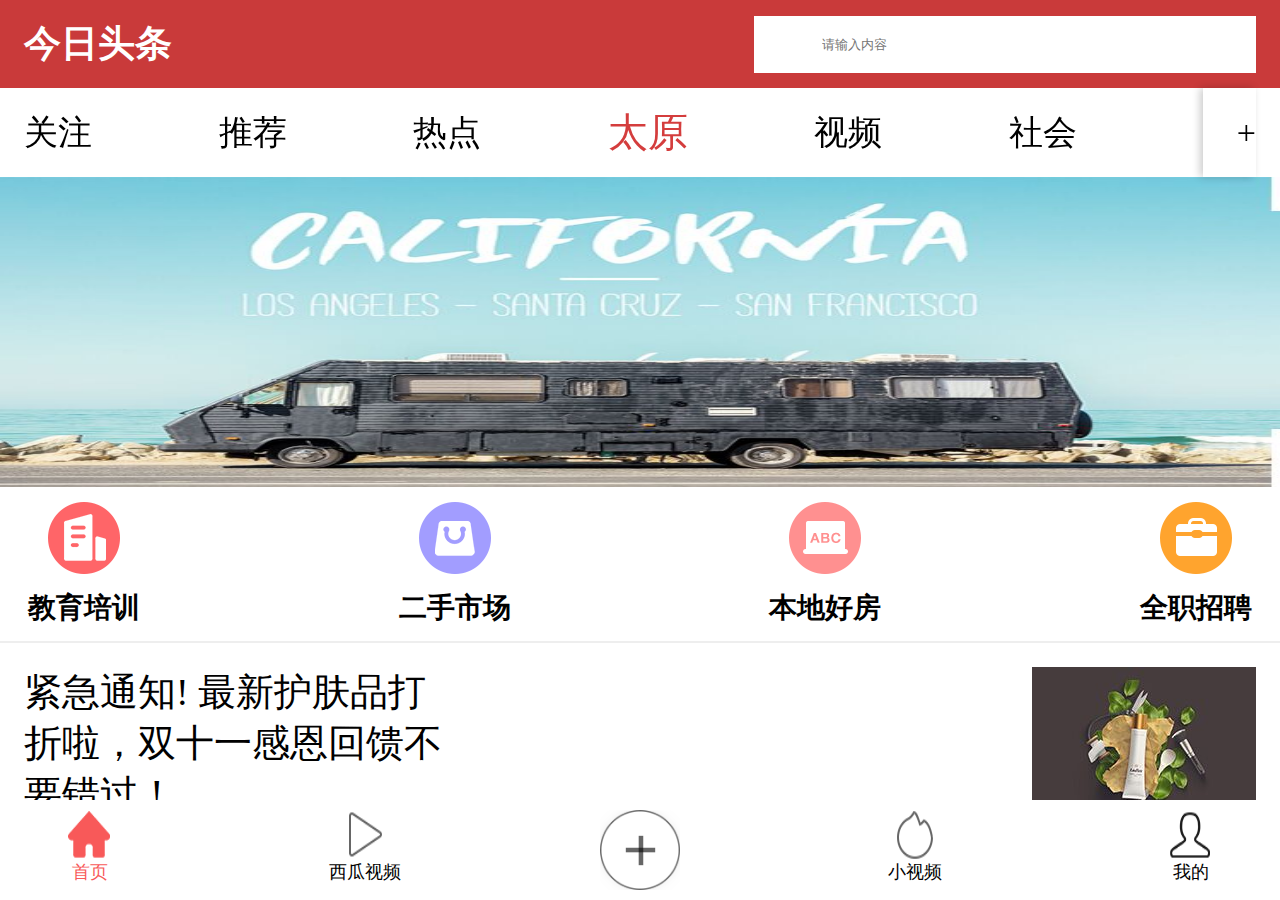
==== index.html @ eb033c25 "1" ====
<!DOCTYPE html>
<html lang="en">
<head>
	<meta charset="UTF-8">
	<meta name="viewport" content="width=device-width, initial-scale=1.0,maximum-scale=1.0,minimum-scale=1.0, user-scalable=0">
	<title>今日头条</title>
	<script src="js/rem.js"></script>
	<link rel="stylesheet" href="css/base.css">
	<link rel="stylesheet" href="css/index.css">
</head>
<body>
	<!-- 头部开始 -->
	<header>
		<section class="head-top">
			<h1>今日头条</h1>
			<div class="head-search">
				<input type="text" placeholder="请输入内容">
			</div>
		</section>

		<nav>
			<a href="">关注</a>
			<a href="">推荐</a>
			<a href="">热点</a>
			<a href="" class="nav-active">太原</a>
			<a href="">视频</a>
			<a href="">社会</a>
			<a href="" class="nav-more">+</a>
		</nav>
	</header>
	<!-- 头部结束 -->
	
	<!-- 内容开始 -->
	<div class="content">
		<section class="banner">
			<div class="banner-img">
				<div class="banner-item"><img src="img/banner.jpg" alt=""></div>
			</div>
		</section>

		<ul class="category">
			<li>
				<div class="category-box"><img src="img/jiaoyu.png" alt=""></div>
				<h5 class="category-wenzi">教育培训</h5>
			</li>
			<li>
				<div class="category-box"><img src="img/shichang.png" alt=""></div>
				<h5 class="category-wenzi">二手市场</h5>
			</li>
			<li>
				<div class="category-box"><img src="img/haofang.png" alt=""></div>
				<h5 class="category-wenzi">本地好房</h5>
			</li>
			<li>
				<div class="category-box"><img src="img/zhaopin.png" alt=""></div>
				<h5 class="category-wenzi">全职招聘</h5>
			</li>
		</ul>
		<section class="notice">
			<div class="notice-top">
				<p>紧急通知! 最新护肤品打折啦，双十一感恩回馈不要错过！</p>
				<div class="notice-img"><img src="img/tongzhi.jpg" alt=""></div>
			</div>
			<div class="notice-bottom">
				<span class="name">你好漂亮</span>
				<a href="" class="pinglun"><span>360</span>pinglun</a>
				<p class="time"><span>10小时</span>前</p>
				<span class="end">x</span>
			</div>
		</section>

		<section class="notice new">
			<div class="notice-top-new">
				<p>油性皮肤怎么祛痘 最新祛痘单品让你秒变美少女！</p>
			</div>
			<div class="notice-mid">
				<div class="notice-img"><img src="img/new1.png" alt=""></div>
				<div class="notice-img"><img src="img/new2.png" alt=""></div>
				<div class="notice-img"><img src="img/new3.png" alt=""></div>
			</div>
			<div class="notice-bottom">
				<span class="name">你好漂亮</span>
				<a href="" class="pinglun"><span>360</span>pinglun</a>
				<p class="time"><span>10小时</span>前</p>
				<span class="end">x</span>
			</div>
		</section>

		<section class="notice new">
			<div class="notice-top-new">
				<p>怎么吃才健康  最新食谱大全，让你满脸充满胶原蛋白！</p>
			</div>
			<div class="notice-mid">
				<div class="notice-img"><img src="img/new4.png" alt=""></div>
				<div class="notice-img"><img src="img/new5.png" alt=""></div>
				<div class="notice-img"><img src="img/new6.png" alt=""></div>
			</div>
			<div class="notice-bottom">
				<span class="name">你好漂亮</span>
				<a href="" class="pinglun"><span>360</span>pinglun</a>
				<p class="time"><span>10小时</span>前</p>
				<span class="end">x</span>
			</div>
		</section>

		<section class="notice new">
			<div class="notice-top-new">
				<p>绿植养护大全  教你种出不一样的绿植原来你是这样的绿植！</p>
			</div>
			<div class="notice-mid">
				<div class="notice-img"><img src="img/new7.png" alt=""></div>
				<div class="notice-img"><img src="img/new8.png" alt=""></div>
				<div class="notice-img"><img src="img/new9.png" alt=""></div>
			</div>
			<div class="notice-bottom">
				<span class="name">你好漂亮</span>
				<a href="" class="pinglun"><span>360</span>pinglun</a>
				<p class="time"><span>10小时</span>前</p>
				<span class="end">x</span>
			</div>
		</section>
	</div>
	<!-- 内容结束 -->

	<!-- 底部开始 -->
	<footer>
		<ul class="menu">
			<li>
				<div class="menu-logo"><img src="img/logo1.png" alt=""></div>
				<h5 class="menu-wenzi menu-active">首页</h5>
			</li>

			<li>
				<div class="menu-logo"><img src="img/logo2.png" alt=""></div>
				<h5 class="menu-wenzi">西瓜视频</h5>
			</li>

			<li>
				<div class="menu-logo daohang"><img src="img/logo3.png" alt=""></div>
				<!-- <h5 class="menu-wenzi">首页</h5> -->
			</li>

			<li>
				<div class="menu-logo"><img src="img/logo4.png" alt=""></div>
				<h5 class="menu-wenzi">小视频</h5>
			</li>

			<li>
				<div class="menu-logo"><img src="img/logo5.png" alt=""></div>
				<h5 class="menu-wenzi">我的</h5>
			</li>
		</ul>
	</footer>
	<!-- 底部结束 -->
</body>
</html>
---- css/base.css ----
*{
	margin: 0;
	padding: 0;
	list-style: none;
	text-decoration: none;
	font-style: normal;
	font-weight: normal;
	-webkit-user-select: none;
	user-select: none;
	box-sizing: border-box;
    -webkit-tap-highlight-color: rgba(0, 0, 0, 0);
    tap-highlight-color: rgba(0, 0, 0, 0);

}
img{
	width: 100%;
	height: 100%;
	display: block;
}
---- css/index.css ----
body{
	font-size: 16px;
	font-family: "微软雅黑","苹方","sans-serif"
}
header{
	width: 100%;
	height: 1.77rem;
	/* background-color: yellow; */
	position: fixed;
	top: 0;
	left: 0;
	z-index: 999;
}
.head-top{
	width: 100%;
	height: 0.88rem;
	background-color: #c93a3a;
	padding: 0 0.24rem;   
	/*  * 注意当数值为0.**的时候 在设置padding值时 上下 左右 值的数值之间用空格分开 例 padding:0 .24rem; */ 
}
.head-top h1{
	font-size: 0.37rem;
	color: #fff;
	font-weight: bolder;
	line-height: 0.88rem;
	float: left;
}
.head-search{
	width: 5.02rem;
	height: 0.57rem;
	background-color: blue;
	float: right;
	margin-top: 0.155rem;
}
.head-search input{
	width: 100%;
	height: 100%;
	padding-left: 0.68rem;
	border: 0;
}
nav{
	width: 100%;
	height: 0.89rem;
/* 	background-color:  green; */
	padding: 0 .24rem;
	display: flex;   /* 设置弹性布局   默认横排 */
	flex-wrap: wrap;  /* 设置内容换行 */
	justify-content: space-between;     /* 设置水平方向对齐方式   两端对齐 */
	align-items: center;  /* 设置单行垂直对齐方式 */
}
nav a{
	color: #000;
	font-size: .34rem;
}
.nav-active{
	color: #d43d3d;
	font-size: .4rem;
}
.nav-more{
	display: block;
	width: .53rem;
	height: 100%;
	text-align: right;
	box-shadow: -3px 0 8px rgba(0, 0, 0, 0.2);
	line-height: .89rem;
}
.content{
	position: absolute;
	left: 0;
	right: 0;
	top: 1.77rem;
	bottom: .98rem;
	/* background-color: pink; */
	overflow-y: scroll;
}
.banner{
	width: 100%;
	height: 3.1rem;
	background-color: purple;
}
.banner-img,.banner-item{ 
	height: 100%;
	width: 100%;

}
.category{
	width: 100%;
	height:1.54rem; 
	/* background-color: lawngreen; */
	padding: 0 .24rem;
	display: flex;   /* 设置弹性布局   默认横排 */
	flex-wrap: wrap;  /* 设置内容换行 */
	justify-content: space-between;     /* 设置水平方向对齐方式   两端对齐 */
	align-items: center;  /* 设置单行垂直对齐方式 */ 
}
.category li{
	width: 1.2rem;
	height: 1.25rem;
	/* background-color: yellow; */
	display: flex;   /* 设置弹性布局   默认横排 */
	flex-wrap: wrap;  /* 设置内容换行 */
	justify-content: center;     /* 设置水平方向对齐方式   两端对齐 */
	align-content: space-between;  /* 设置多行垂直对齐方式 */

}
.category-box{
	height: .72rem;
	width: .72rem;
	border-radius: 50%;
	/* background-color: plum;	 */
}
.category-box:nth-child(1) .category-box{
	box-shadow: 0 0 0.15rem rgba(255, 144, 144, .4);
}
.category-box:nth-child(2) .category-box{
	box-shadow: 0 0 0.15rem rgba(255, 144, 144, .4);
}
.category-box:nth-child(3) .category-box{
	box-shadow: 0 0 0.15rem rgba(255, 144, 144, .4);
}
.category-box:nth-child(4) .category-box{
	box-shadow: 0 0 0.15rem rgba(255, 144, 144, .4);
}

.category-wenzi{
	font-size: .28rem;
	font-weight: bolder;
}
.notice{
	width: 100%;
	height: 2.48rem;
	/* background-color: goldenrod; */
	border-top: .02rem solid #eee;
	padding: .24rem .24rem 0;
}
.notice-top{
	width: 100%;
	height: 1.46rem;
}
.notice-top p{
	width: 4.36rem;
	height: 100%;
	font-size: .38rem;
	float: left;
}
.notice-img{
	width: 2.24rem;
	height: 100%;
	float: right;
	/* background-color: blue; */
}
.notice-bottom{
	width: 100%;
	overflow: hidden;
	/* background-color: orange;	 */
}
.name,.pinglun,.time{
	float: left;
	margin-right: .2rem;
	color: #a3a3a3;
	font-size: .24rem;
}
.end{
	float: right;
	font-size: .24rem;
	color: #7f7f7f;
}
.new{
	height: 3.56rem;
}
.notice-top-new{
	width: 100%;
	height: 1.46rem;
}
.notice-top-new{
	width: 100%;
	height: 1.24rem;
	font-size: .38rem;
	/* float: left; */
	/* padding-top: .39rem; */
}
.notice-mid{
	width: : 6.7rem;
	height: 1.46rem;
	display: flex;   /* 设置弹性布局   默认横排 */
	flex-wrap: wrap;  /* 设置内容换行 */
	justify-content: space-between;     /* 设置水平方向对齐方式   两端对齐 */
	align-items: center;  /* 设置单行垂直对齐方式 */ 
}

.notice-mid .notice-img{
	width: 2.24rem;
	height: 1.46rem;
	float: left;
	/* background-color: blue; */
	margin-bottom: .1rem;      /* 阴影留空 */
}
footer{
	width: 100%;
	height: 1rem;
	background-color: white;
	position: fixed;
	bottom: 0;
	left: 0;
	z-index: 998;
}
.menu{
	width: 100%;
	height: 0.98rem;
	/* background-color: red; */
	padding: 0 0.24rem;
	display: flex;   /* 设置弹性布局   默认横排 */
	flex-wrap: wrap;  /* 设置内容换行 */
	justify-content: space-between;    /* 设置水平方向对齐方式   两端对齐 */
	align-items: center;
}
.menu li{
	width: 1.31rem;
	height: 100%;
	/* background-color: skyblue; */
	text-align: center;
}
.menu-logo{
	width: .5rem;
	height: .5rem;
	/* background-color: pink; */
	margin: 0 auto;
	margin-top: 0.1rem;
}
.menu-wenzi{
	width: 100%;
	height: .24rem;
	line-height: .24rem;
	font-size: .18rem;
}
.menu .menu-active{
	color: #f85959;
}
.daohang{
	width: 0.80rem;
	height: 0.80rem;
}
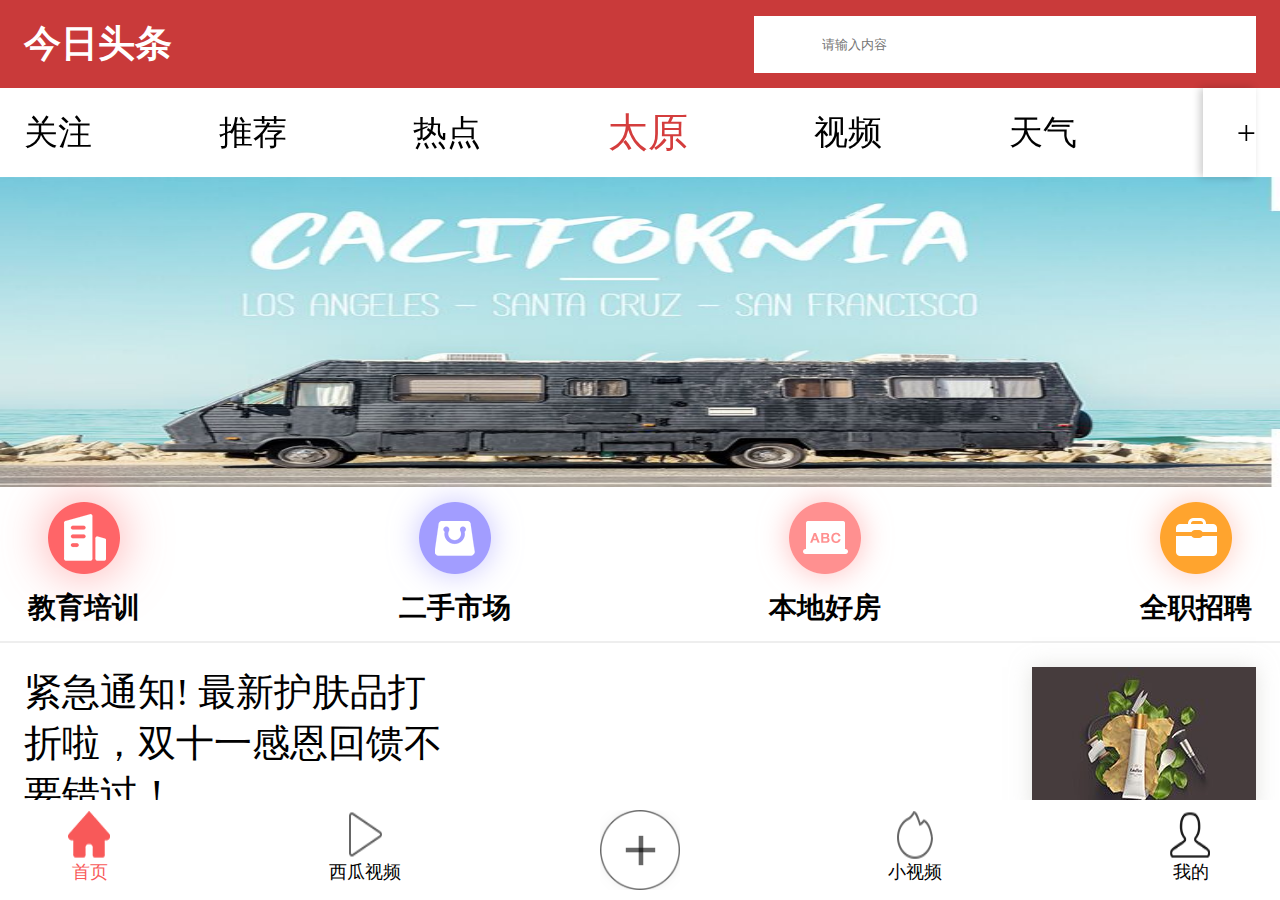
==== commit 7d776f72: "1" ====
--- a/index.html
+++ b/index.html
@@ -21,10 +21,10 @@
 		<nav>
 			<a href="">关注</a>
 			<a href="">推荐</a>
-			<a href="">热点</a>
+			<a href="liebiao.html">热点</a>
 			<a href="" class="nav-active">太原</a>
 			<a href="">视频</a>
-			<a href="">社会</a>
+			<a href="weather.html">天气</a>
 			<a href="" class="nav-more">+</a>
 		</nav>
 	</header>
--- a/css/index.css
+++ b/css/index.css
@@ -109,17 +109,17 @@
 	border-radius: 50%;
 	/* background-color: plum;	 */
 }
-.category-box:nth-child(1) .category-box{
-	box-shadow: 0 0 0.15rem rgba(255, 144, 144, .4);
-}
-.category-box:nth-child(2) .category-box{
-	box-shadow: 0 0 0.15rem rgba(255, 144, 144, .4);
-}
-.category-box:nth-child(3) .category-box{
-	box-shadow: 0 0 0.15rem rgba(255, 144, 144, .4);
-}
-.category-box:nth-child(4) .category-box{
-	box-shadow: 0 0 0.15rem rgba(255, 144, 144, .4);
+.category li:nth-child(1) .category-box{
+	box-shadow: 0 0 0.5rem rgba(255, 101, 104, .6);
+}
+.category li:nth-child(2) .category-box{
+	box-shadow: 0 0 0.3rem rgba(162, 157, 255, .6);
+}
+.category li:nth-child(3) .category-box{
+	box-shadow: 0 0 0.3rem rgba(255, 144, 144, .6);
+}
+.category li:nth-child(4) .category-box{
+	box-shadow: 0 0 0.3rem rgba(255, 164, 146, .6);
 }
 
 .category-wenzi{
@@ -143,11 +143,12 @@
 	font-size: .38rem;
 	float: left;
 }
-.notice-img{
+.notice .notice-img{
 	width: 2.24rem;
 	height: 100%;
 	float: right;
 	/* background-color: blue; */
+	box-shadow: 0 0 .2rem rgba(201, 201, 196, .5);
 }
 .notice-bottom{
 	width: 100%;
@@ -239,4 +240,4 @@
 .daohang{
 	width: 0.80rem;
 	height: 0.80rem;
-}+}
